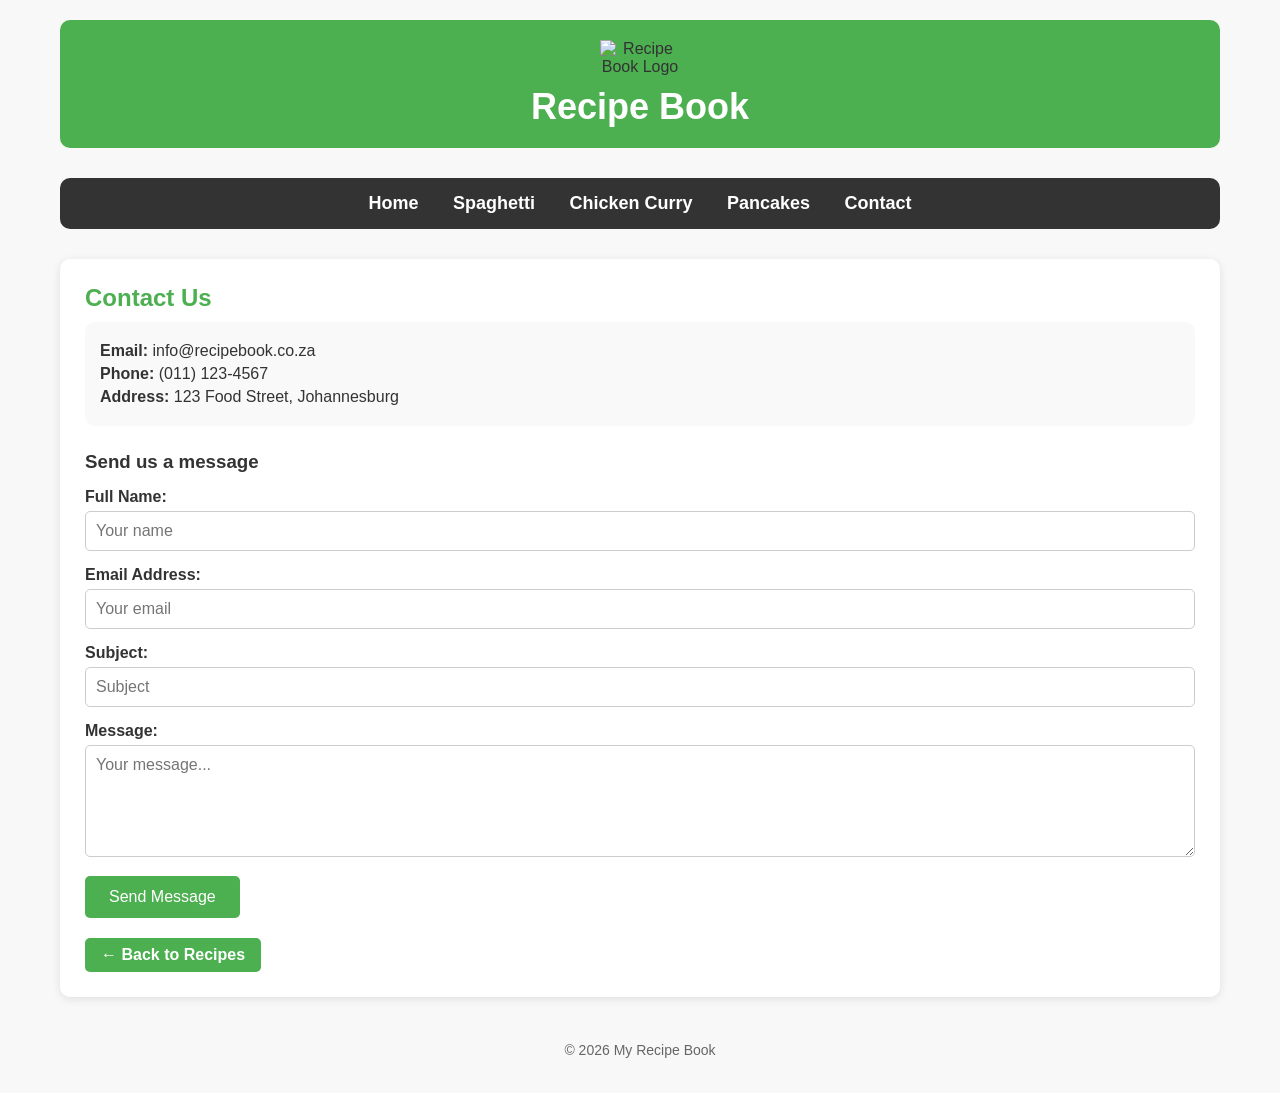
==== contact.html @ 7327fdf6 "Add files via upload" ====
<!DOCTYPE html>
<html lang="en">
    <head>
        <title>Recipe Book-Contact</title>
        <link rel="stylesheet" href="style.css">
    </head>
    <body>
        <header>
          <img src="images/logo.png" alt="Recipe Book Logo">
            <h1>Recipe Book</h1>
        </header>
        
        <nav>
            <a href="index.html">Home</a>
            <a href="recipe-1.html">Spaghetti</a>
            <a href="recipe-2.html">Chicken Curry</a>
            <a href="recipe-3.html">Pancakes</a>
            <a href="contact.html">Contact</a>
        </nav>
        
        <main>
           <h2>Contact Us</h2>
            <div class="contact-details">
                <p><strong>Email:</strong> info@recipebook.co.za</p>
                <p><strong>Phone:</strong> (011) 123-4567</p>
                <p><strong>Address:</strong> 123 Food Street, Johannesburg</p>
            </div>
            
            <h3>Send us a message</h3>
            <form>
                <label for="name">Full Name:</label>
                <input type="text" id="name" placeholder="Your name" required>

                <label for="email">Email Address:</label>
                <input type="email" id="email" placeholder="Your email" required>

                <label for="subject">Subject:</label>
                <input type="text" id="subject" placeholder="Subject">

                <label for="message">Message:</label>
                <textarea id="message" placeholder="Your message..." rows="5" required></textarea>

                <button type="submit">Send Message</button>
            </form>

            <a href="index.html" class="back-link">← Back to Recipes</a>
        </main>
        <footer>
        <p>&copy; 2026 My Recipe Book</p>
        </footer>
    </body>
</html>
---- style.css ----
/* ---------- RESET ---------- */
* {
    margin: 0;
    padding: 0;
    box-sizing: border-box;
}

body {
    font-family: Arial, sans-serif;
    background-color: #f8f8f8;
    color: #333;
    padding: 20px;
    max-width: 1200px;
    margin: 0 auto;
}

/* ---------- HEADER ---------- */
header {
    text-align: center;
    padding: 20px 0;
    background-color: #4CAF50;
    border-radius: 10px;
    margin-bottom: 30px;
}

header img {
    max-width: 80px;
    height: auto;
}

header h1 {
    color: white;
    font-size: 36px;
    margin-top: 10px;
}


/* ---------- NAVIGATION ---------- */
nav {
    background-color: #333;
    padding: 15px;
    text-align: center;
    border-radius: 10px;
    margin-bottom: 30px;
}

nav a {
    color: white;
    text-decoration: none;
    margin:0 15px;
    font-size: 18px;
    font-weight: bold;
}

nav a:hover {
    text-decoration: underline;
    color: #4CAF50;
}

/* ---------- MAIN CONTENT ---------- */
main {
    background: white;
    padding: 25px;
    border-radius: 10px;
    box-shadow: 0 2px 10px rgba(0,0,0,0.1);
    margin-bottom: 30px;
}

h2 {
    color: #4CAF50;
    margin-bottom: 10px;
}

h2 + p {
    margin-bottom: 20px;
    color: #666;
}

/* ---------- RECIPE CARDS ---------- */
.recipe-card {
    display: inline-block;
    width: 30%;
    margin: 1.5%;
    background: #f9f9f9;
    padding: 15px;
    border-radius: 10px;
    box-shadow: 0 2px 5px rgba(0,0,0,0.1);
    text-align: center;
    vertical-align: top;
    transition: transform 0.2s;
}

.recipe-card:hover {
    transform: scale(1.02);
}

.recipe-card img {
    width: 100%;
    height: 180px;
    object-fit:cover;
    border-radius: 10px;
}

.recipe-card h3 {
    color: #4CAF50;
    margin: 10px 0 5px;
}

.recipe-card p {
    color: #666;
    font-size: 14px;
    margin-bottom: 10px;
}

.recipe-card a {
    display: inline-block;
    background-color: #4CAF50;
    color: white;
    padding: 8px 16px;
    text-decoration: none;
    border-radius: 5px;
}

.recipe-card a:hover {
    background-color: #388E3C;
}

/* ---------- FOOTER ---------- */
footer {
    text-align: center;
    padding: 15px;
    color: #666;
    font-size: 14px;
}

/* ---------- RESPONSIVE ---------- */
@media (max-width: 768px) {
    .recipe-card {
        width: 100%;
        margin: 10px 0;
    }

    nav a {
        display: block;
        margin: 5px 0;
    }
}

/* ---------- RECIPE DETAIL PAGE ---------- */
.recipe-image {
    width: 100%;
    max-height: 400px;
    object-fit: cover;
    border-radius: 10px;
    margin-bottom: 20px;
}

.back-link {
    display: inline-block;
    margin-top: 20px;
    color: #4CAF50;
    text-decoration: none;
    font-weight: bold;
}

.back-link {     /* ✅ Correct – this targets the <a> with class="back-link" */
    display: inline-block;
    background-color: #4CAF50;
    color: white;
    padding: 8px 16px;
    text-decoration: none;
    border-radius: 5px;
}

.back-link:hover {
    background-color: #388E3C;
}

/* ---------- CONTACT PAGE ---------- */
.contact-details {
    background: #f9f9f9;
    padding: 15px;
    border-radius: 10px;
    margin-bottom: 25px;
}

.contact-details p {
    margin: 5px 0;
}

/* ---------- FORM ---------- */
form {
    margin-top: 10px;
}

label {
    display: block;
    font-weight: bold;
    margin-top: 15px;
    margin-bottom: 5px;
}

input, textarea {
    width: 100%;
    padding: 10px;
    border: 1px solid #ccc;
    border-radius: 5px;
    font-size: 16px;
    font-family: Arial, sans-serif;
}

textarea {
    resize: vertical;
}

button[type="submit"] {
    background-color: #4CAF50;
    color: white;
    border: none;
    padding: 12px 24px;
    font-size: 16px;
    border-radius: 5px;
    cursor: pointer;
    margin-top: 15px;
}

button[type="submit"]:hover {
    background-color: #388E3C;
}
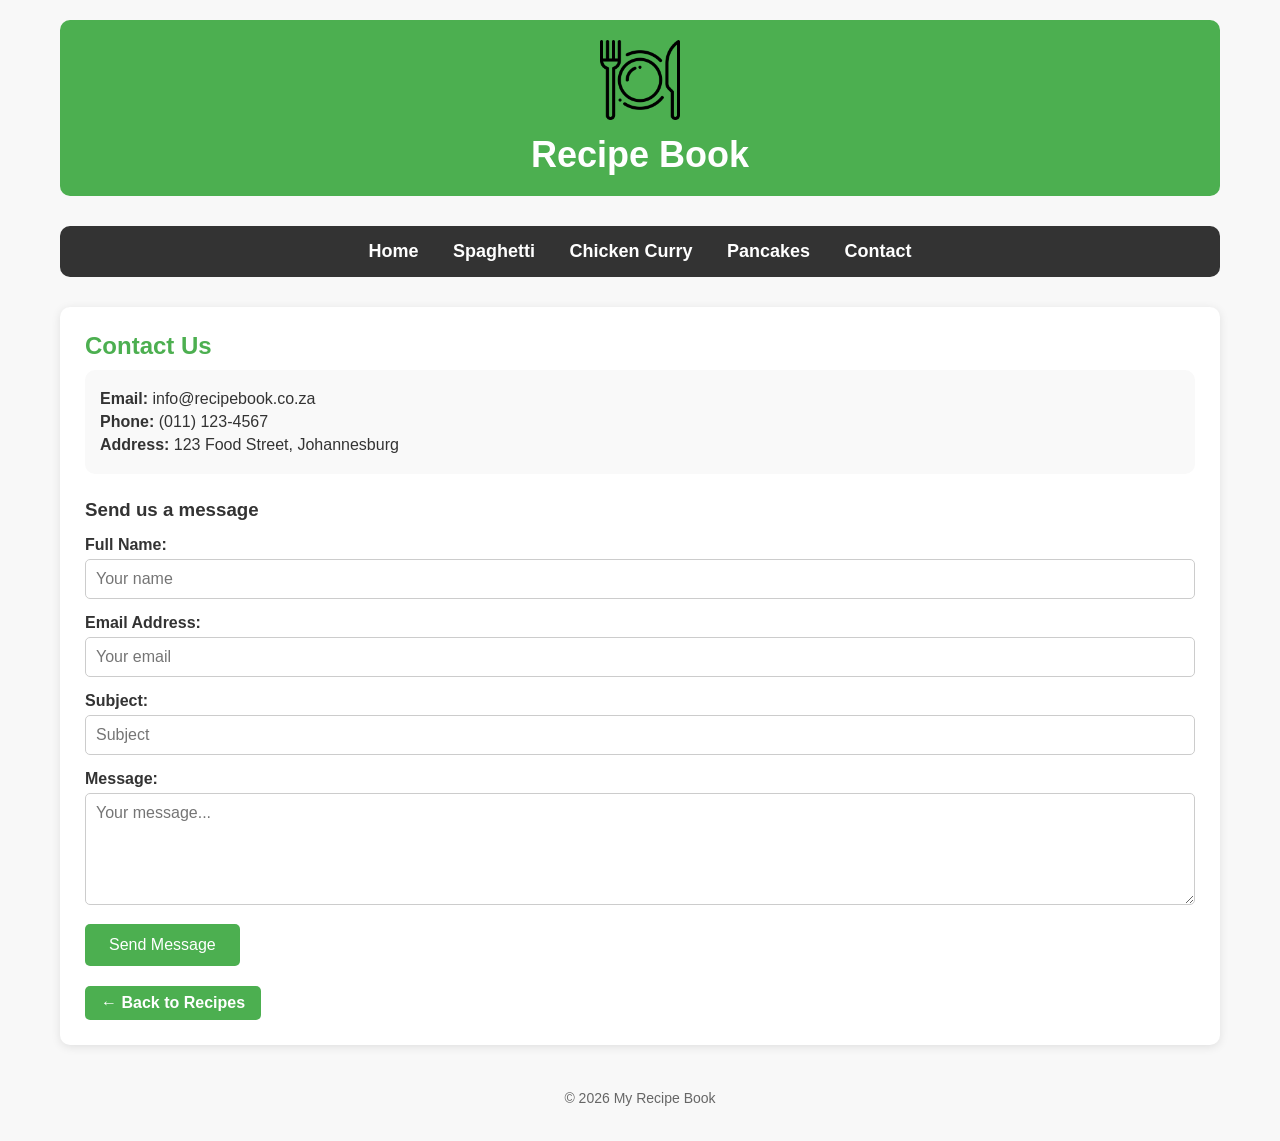
==== commit dc6896b0: "Update contact.html" ====
--- a/contact.html
+++ b/contact.html
@@ -6,7 +6,7 @@
     </head>
     <body>
         <header>
-          <img src="images/logo.png" alt="Recipe Book Logo">
+        <img src="images/restaurant.png" alt="Recipe Book Logo">
             <h1>Recipe Book</h1>
         </header>
         
